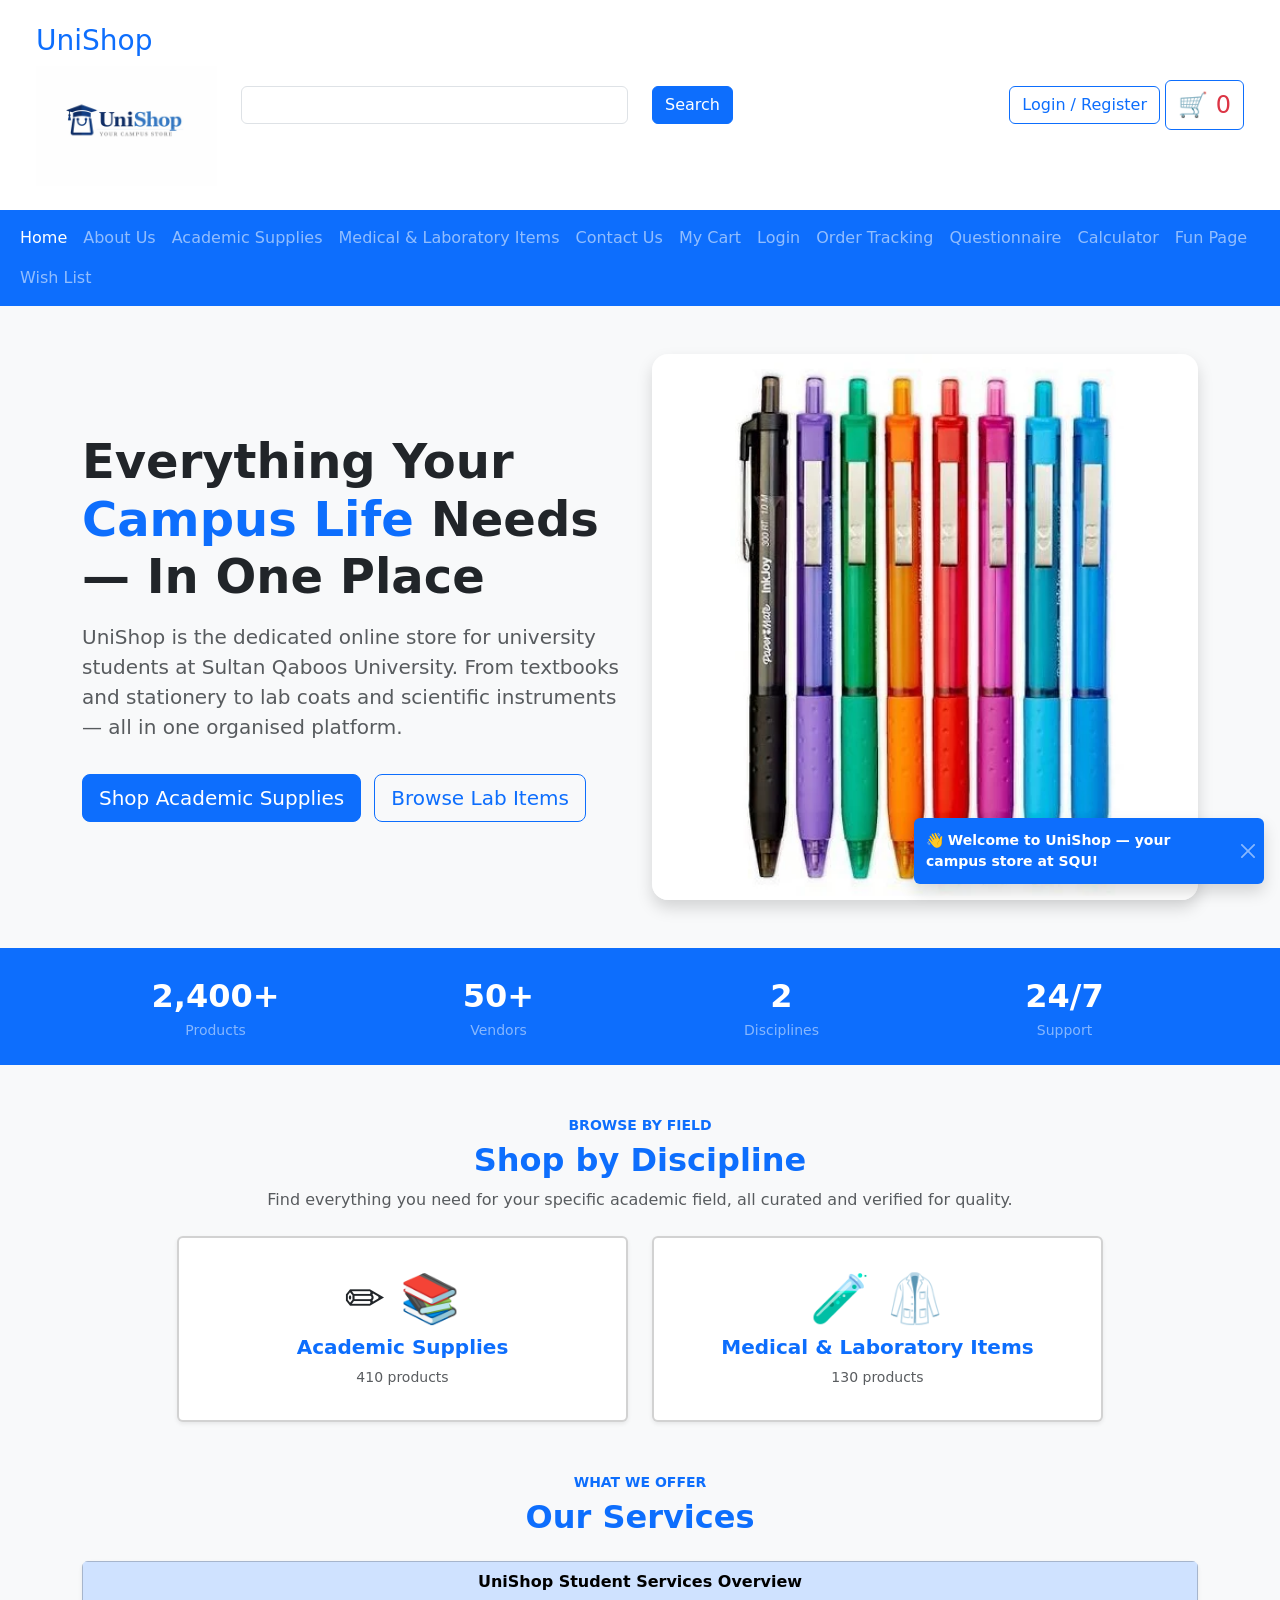
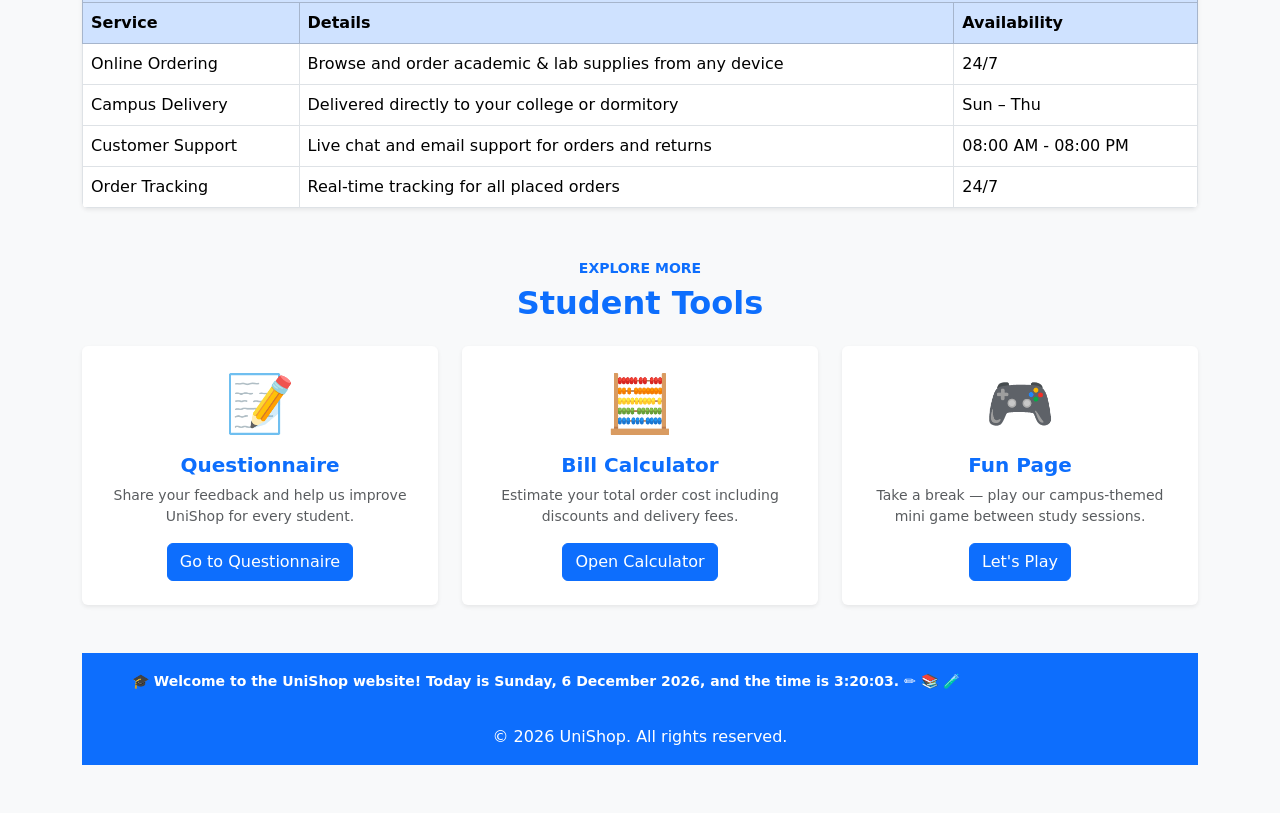
==== Index.html @ a096651e "Update Index.html" ====
<!DOCTYPE html>
<html lang="en">
<head>
    <meta charset="UTF-8">
    <meta name="viewport" content="width=device-width, initial-scale=1.0">
    <title>Home Page</title>
     <link href="https://cdn.jsdelivr.net/npm/bootstrap@5.3.8/dist/css/bootstrap.min.css" rel="stylesheet" 
        integrity="sha384-sRIl4kxILFvY47J16cr9ZwB07vP4J8+LH7qKQnuqkuIAvNWLzeN8tE5YBujZqJLB" 
        crossorigin="anonymous">
         <script src="https://cdn.jsdelivr.net/npm/bootstrap@5.3.8/dist/js/bootstrap.bundle.min.js" 
        integrity="sha384-FKyoEForCGlyvwx9Hj09JcYn3nv7wiPVlz7YYwJrWVcXK/BmnVDxM+D2scQbITxI" 
        crossorigin="anonymous"></script>
    <script>
       // Function to handle search action
  function validateSearch(){
      let searchBox = document.getElementById("searchInput");
      let word = searchBox.value.trim().toLowerCase();
      // check if the search box is empty
      if (word== "") {
        alert("Please enter a search word");
        searchBox.focus();
        return false;

      }
  // For academic items
  if(word.includes("pen")){
    window.location.href="academic_supplies.html#pens";
    return false;
  }
   if(word.includes("notebook")){
window.location.href="academic_supplies.html#notebooks";
    return false;
   }
      if(word.includes("single book") || word.includes("book") ){
window.location.href="academic_supplies.html#singlebook";
    return false;
   }

  if(word.includes("graphing calculator")|| word.includes("graphing")){
window.location.href="academic_supplies.html#calculator911";
    return false;
   }
   
     if(word.includes("calculator" )){
window.location.href="academic_supplies.html#calculator82";
    return false;
   }
   
   if(word.includes("note")||word.includes("study") ){
window.location.href="academic_supplies.html#studynotes";

    return false;
   }
   if(word.includes("gray bag") || word.includes("grey bag")){
    window.location.href="academic_supplies.html#graybag";
    return false;
   }
      if(word.includes("brown bag")){
    window.location.href="academic_supplies.html#brownbag";
    return false;
   }
      if(word.includes("laptop") || word.includes("computer")){
window.location.href="academic_supplies.html#laptop";

    return false;
   }
    if(word.includes("bag")){
window.location.href="academic_supplies.html";

    return false;
   }
      if(word.includes("lab coat") ){
window.location.href="medical-items.html#labcoat";

    return false;
   }
      if(word.includes("scrubs")){
window.location.href="medical-items.html#scrubs";

    return false;
   }
   
         if(word.includes("stethoscope")){
window.location.href="medical-items.html#stethoscope";

    return false;
   }
            if(word.includes("mask") ){
window.location.href="medical-items.html#mask";

    return false;
   }
            if(word.includes("gloves")|| word.includes("glove")){
window.location.href="medical-items.html#gloves";

    return false;
   }
            if(word.includes("syringe")){
window.location.href="medical-items.html#syringe";

    return false;
   }
   // If item is not found
      alert("Item not found");
    return false;
    }

    </script>
    <style>
        /* Animation for the scrolling banner at the bottom of the page */
        @keyframes scrollLeft {
            0%   { transform: translateX(100%); }
            100% { transform: translateX(-100%); }
        }
    
        /* Styles for the scrolling welcome banner */
        #scrollBanner {
            animation: scrollLeft 30s linear infinite;
            padding-left: 50px;
            display: inline-block;
            white-space: nowrap;
        }
    </style>

    <script>
        /**
         * Updates the date and time displayed in the scrolling banner.
         * This function runs every second using setInterval.
         */
        function updateBanner() {
            var now = new Date();
    
            var days = ["Sunday","Monday","Tuesday","Wednesday","Thursday","Friday","Saturday"];
            var months = ["January","February","March","April","May","June",
                          "July","August","September","October","November","December"];
    
            // Format the date: e.g., "Monday, 13 April 2026"
            var dateStr = days[now.getDay()] + ", " + now.getDate() + " " +
                          months[now.getMonth()] + " " + now.getFullYear();
    
            // Format the time: e.g., "14:35:09"
            var h = now.getHours();
            var m = now.getMinutes();
            var s = now.getSeconds();
            
            if (m < 10) { m = "0" + m; }
            if (s < 10) { s = "0" + s; }
            
            var timeStr = h + ":" + m + ":" + s;
    
            // Update the spans in the scrolling banner
            const dateEl = document.getElementById("datePart");
            const timeEl = document.getElementById("timePart");
    
            if (dateEl) dateEl.textContent = dateStr;
            if (timeEl) timeEl.textContent = timeStr;
        }
    
        // Start updating the banner every second
        setInterval(updateBanner, 1000);
    </script>

    <script>
        /**
         * Shows the welcome toast message when the page fully loads.
         * Uses Bootstrap's Toast component.
         */
          window.addEventListener("DOMContentLoaded", function () {
          const toastEl = document.getElementById("welcomeToast");
          const toast   = new bootstrap.Toast(toastEl);
          toast.show();   // Display the Bootstrap Toast
        });
    </script>
    
    
    </head>
<body class="bg-light">
    <header class="container-fluid bg-white">
    <div class="row align-items-center p-4">
        <div class="col-md-2">
          <p class="h3 text-primary "> UniShop</p>
          <a href="index.html">
            <img src="images/UniShop_logo.png" alt="UniShop - Your Campus Store" class="img-fluid" />
          </a>
        </div>
        <div class="col-md-6">
          <form action="https://httpbin.org/get" method="get" onsubmit="return validateSearch()">
              <div class="row">
                  <div class="col-8">
                    <input type="text" id="searchInput" name="query" class="form-control" />
                  </div>
                  <div class=" col-4">
                    <input type="submit" value="Search" class="btn btn-primary"/>
                  </div>
                </div>
          </form>
        </div>
        <div class="col-md-4 text-end">
          <a href="login_and_registration.html" class="btn btn-outline-primary">Login / Register</a>
          <a href="cart.html" class="btn btn-outline-primary fs-4">
            🛒
            <span class="text-danger">0</span>
          </a>
        </div>
    </div>
    </header>

    <nav class="navbar navbar-expand-sm bg-primary navbar-dark">
    <div class="container-fluid">
        <button class="navbar-toggler" type="button"
                data-bs-toggle="collapse" data-bs-target="#mainNav"
                aria-controls="mainNav" aria-expanded="false"
                aria-label="Toggle navigation">
            <span class="navbar-toggler-icon"></span>
        </button>
        <div class="collapse navbar-collapse" id="mainNav">
        <div class="navbar-nav flex-wrap">
            <a class="nav-link active" href="index.html">Home</a>
            <a class="nav-link" href="About_us.html">About Us</a>
            <a class="nav-link" href="academic_supplies.html">Academic Supplies</a>
            <a class="nav-link" href="medical-items.html">Medical & Laboratory Items</a>
            <a class="nav-link" href="contact_us.html">Contact Us</a>
            <a class="nav-link" href="cart.html">My Cart</a>
            <a class="nav-link" href="login_and_registration.html">Login</a>
            <a class="nav-link" href="order_tracking.html">Order Tracking</a>
            <a  class="nav-link" href="questionnaire.html">Questionnaire</a>
            <a  class="nav-link" href="calculator.html">Calculator</a>
            <a  class="nav-link" href="funpage.html">Fun Page</a>
            <a class="nav-link " href="wish_list.html">Wish List</a>
        </div>  
        </div>
    </div>  
    </nav>
    
    <div class="container my-5">
        <div class="row align-items-center">
          
          <div class="col-lg-6">
            <h1 class="display-5 fw-bold">
              Everything Your <span class="text-primary">Campus Life</span> Needs — In One Place
            </h1>
            <p class="lead text-muted mt-3">
              UniShop is the dedicated online store for university students at Sultan Qaboos University.
              From textbooks and stationery to lab coats and scientific instruments — all in one organised platform.
            </p>
            
            <a href="academic_supplies.html" class="btn btn-primary btn-lg mt-3 me-2">Shop Academic Supplies</a>
            <a href="medical-items.html" class="btn btn-outline-primary btn-lg mt-3"> Browse Lab Items</a>
          </div>

          <div class="col-lg-6 mt-4 mt-lg-0">
            <div id="heroSlider" class="carousel slide carousel-fade" data-bs-ride="carousel" data-bs-interval="3000">

              <div class="carousel-inner rounded-4 shadow">

                <div class="carousel-item active">
                  <img src="images/ballpoint-pens.png" class="d-block w-100" alt="pens">
                </div>
                
                <div class="carousel-item">
                  <img src="images/200pages_4_notebooks.jpg" class="d-block w-100" alt="Notebooks">
                </div>
                
                <div class="carousel-item">
                  <img src="images/Casio_fx9911es_plus_scientific_calc.jpg" class="d-block w-100" alt="calculator">
                </div>
              </div>

              <button class="carousel-control-prev" type="button" data-bs-target="#heroSlider" data-bs-slide="prev">
                <span class="carousel-control-prev-icon" aria-hidden="true"></span>
                <span class="visually-hidden">Previous</span>
              </button>
              <button class="carousel-control-next" type="button" data-bs-target="#heroSlider" data-bs-slide="next">
                <span class="carousel-control-next-icon" aria-hidden="true"></span>
                <span class="visually-hidden">Next</span>
              </button>
            </div>
          </div>
        </div>
      </div>
        
      <div class="bg-primary text-white py-4">
        <div class="container">
            <div class="row text-center g-3">
                <div class="col-6 col-md-3">
                    <div class="fs-2 fw-bold">2,400+</div>
                    <div class="small text-white-50">Products</div>
                </div>
                <div class="col-6 col-md-3">
                    <div class="fs-2 fw-bold">50+</div>
                    <div class="small text-white-50">Vendors</div>
                </div>
                <div class="col-6 col-md-3">
                  <div class="fs-2 fw-bold">2</div>
                  <div class="small text-white-50">Disciplines</div>
                </div>
                <div class="col-6 col-md-3">
                  <div class="fs-2 fw-bold">24/7</div>
                  <div class="small text-white-50">Support</div>
                </div>
            </div>
        </div>
      </div>

    <div class="container my-5">
    <div class="text-center mb-4">
        <span class="text-uppercase text-primary fw-bold small letter-spacing-2">Browse by Field</span>
        <h2 class="fw-bold text-primary mt-1"> Shop by Discipline</h2>
        <p class="text-muted mx-auto" class="mx-auto w-100">Find everything you need for your specific academic field, all curated and verified for quality.</p>
    </div>
    <div class="row g-4 justify-content-center">
        <div class="col-sm-10 col-md-5">
            <a href="academic_supplies.html" class="text-decoration-none">
            <div class="card text-center h-100 border-2 shadow-sm p-3">
                <div class="card-body">
                    <div class="display-5 mb-2">✏️  📚</div>
                    <h5 class="card-title fw-bold text-primary">Academic Supplies</h5>
                    <p class="card-text text-muted small">410 products</p>
                </div>
            </div>
            </a>
        </div>
        <div class="col-sm-10 col-md-5">
            <a href="medical-items.html" class="text-decoration-none">
            <div class="card text-center h-100 border-2 shadow-sm p-3">
                <div class="card-body">
                    <div class="display-5 mb-2">🧪  🥼</div>
                    <h5 class="card-title fw-bold text-primary"> Medical &amp; Laboratory Items</h5>
                    <p class="card-text text-muted small">130 products</p>
                </div>
            </div>
            </a>
        </div>
        </div>
    </div>
    
    <div class="container my-5">
        <div class="text-center mb-4">
            <span class="text-uppercase text-primary fw-bold small">What We Offer</span>
            <h2 class="fw-bold text-primary mt-1">Our Services</h2>
        </div>

        <div class="table-responsive shadow-sm rounded">
            <table class="table table-bordered table-hover mb-0 align-middle">
                <tr class="table-primary">
                    <th colspan="3" class="text-center">UniShop Student Services Overview</th>
                </tr>
                <tr class="table-primary">
                    <th>Service</th>
                    <th>Details</th>
                    <th>Availability</th>
                </tr>        
                <tbody>
                    <tr>
                        <td>Online Ordering</td>
                        <td>Browse and order academic &amp; lab supplies from any device</td>
                        <td>24/7</td>
                    </tr>
                    <tr>
                        <td>Campus Delivery</td>
                        <td>Delivered directly to your college or dormitory</td>
                        <td>Sun – Thu</td>
                    </tr>
                    <tr>
                        <td>Customer Support</td>
                        <td>Live chat and email support for orders and returns</td>
                        <td>08:00 AM - 08:00 PM</td>
                    </tr>
                    <tr>
                        <td>Order Tracking</td>
                        <td>Real-time tracking for all placed orders</td>
                        <td>24/7</td>
                    </tr>
                </tbody>
            </table>
        </div>
    </div>
    <div class="container my-5">
    <div class="text-center mb-4">
      <span class="text-uppercase text-primary fw-bold small">Explore More</span>
      <h2 class="fw-bold text-primary mt-1">Student Tools</h2>
    </div>
    <div class="row g-4 justify-content-center">
      <div class="col-sm-10 col-md-4">
        <div class="card text-center h-100 shadow-sm border-0 bg-white">
          <div class="card-body p-4">
            <div class="display-4 mb-3">📝</div>
            <h5 class="fw-bold text-primary">Questionnaire</h5>
            <p class="text-muted small mb-3"> Share your feedback and help us improve UniShop for every student.</p>
            <a href="questionnaire.html" class="btn btn-primary">Go to Questionnaire</a>
          </div>
        </div>
      </div>
      <div class="col-sm-10 col-md-4">
        <div class="card text-center h-100 shadow-sm border-0 bg-white">
          <div class="card-body p-4">
            <div class="display-4 mb-3">🧮</div>
            <h5 class="fw-bold text-primary">Bill Calculator</h5>
            <p class="text-muted small mb-3">Estimate your total order cost including discounts and delivery fees.</p>
            <a href="calculator.html" class="btn btn-primary"> Open Calculator </a>
          </div>
        </div>
      </div>
      <div class="col-sm-10 col-md-4">
        <div class="card text-center h-100 shadow-sm border-0 bg-white">
          <div class="card-body p-4">
            <div class="display-4 mb-3">🎮</div>
            <h5 class="fw-bold text-primary">Fun Page</h5>
            <p class="text-muted small mb-3"> Take a break — play our campus-themed mini game between study sessions.</p>
            <a href="funpage.html" class="btn btn-primary"> Let's Play </a>
          </div>
        </div>
      </div>
    </div>
    <div class="bg-primary py-3 overflow-hidden mt-5">
        <div id="scrollBanner" class="text-white fw-semibold small">
          🎓 Welcome to the UniShop website! Today is <span id="datePart"></span>, 
          and the time is <span id="timePart"></span>. ✏️ 📚 🧪
        </div>
      </div>

    <div class="toast-container position-fixed bottom-0 end-0 p-3">
        <div id="welcomeToast" class="toast align-items-center text-bg-primary border-0"
            role="alert" aria-live="assertive" aria-atomic="true"
            data-bs-autohide="true" data-bs-delay="6000">
          <div class="d-flex">
            <div class="toast-body fw-bold">
              👋 Welcome to UniShop — your campus store at SQU!
            </div>
            <button type="button" class="btn-close btn-close-white me-2 m-auto"
                    data-bs-dismiss="toast" aria-label="Close"></button>
          </div>
        </div>
      </div>
     <footer class="bg-primary text-white text-center py-3">
        <p class="mb-0">&copy; 2026 UniShop. All rights reserved.</p>
    </footer>
</body>
</html>
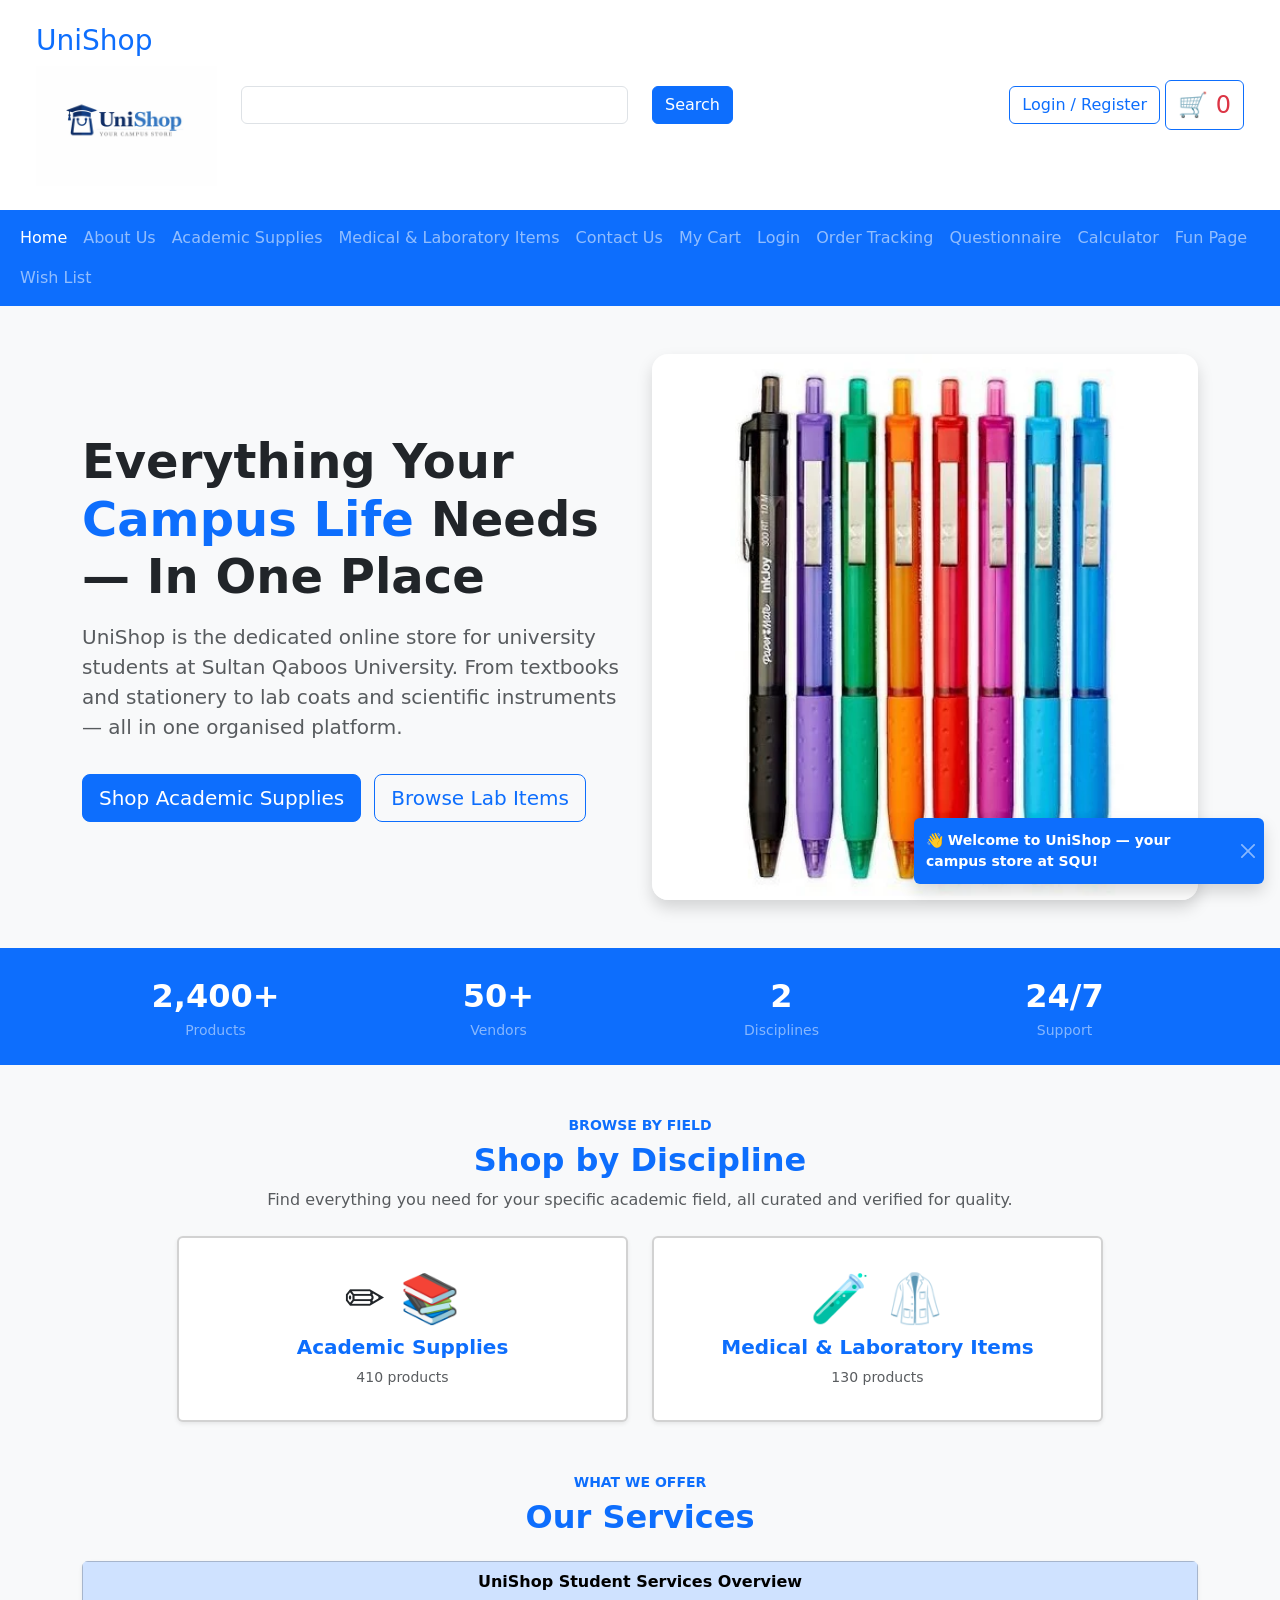
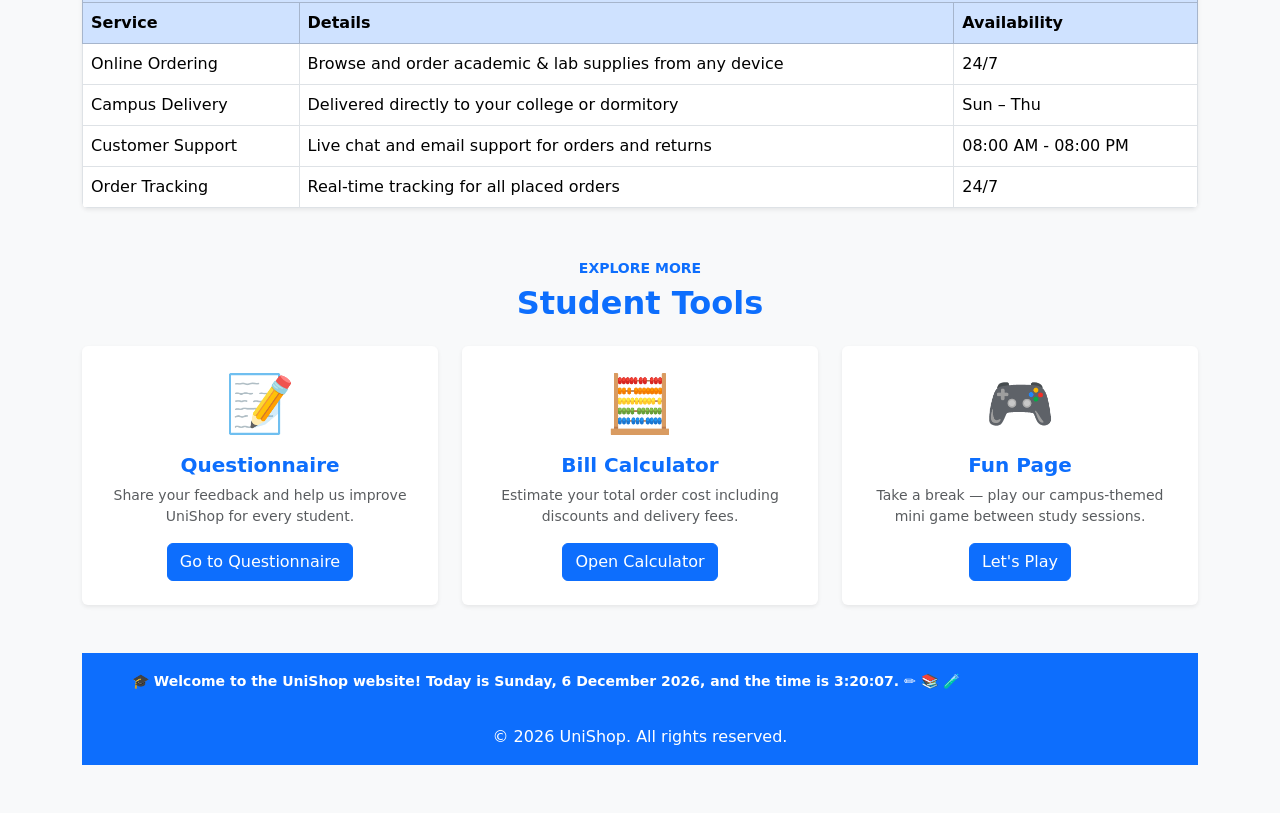
==== commit db2e1bbd: "Update Index.html" ====
--- a/Index.html
+++ b/Index.html
@@ -220,7 +220,7 @@
             <a class="nav-link" href="academic_supplies.html">Academic Supplies</a>
             <a class="nav-link" href="medical-items.html">Medical & Laboratory Items</a>
             <a class="nav-link" href="contact_us.html">Contact Us</a>
-            <a class="nav-link" href="cart.html">My Cart</a>
+            <a class="nav-link" href="cart.php">My Cart</a>
             <a class="nav-link" href="login_and_registration.html">Login</a>
             <a class="nav-link" href="order_tracking.html">Order Tracking</a>
             <a  class="nav-link" href="questionnaire.html">Questionnaire</a>
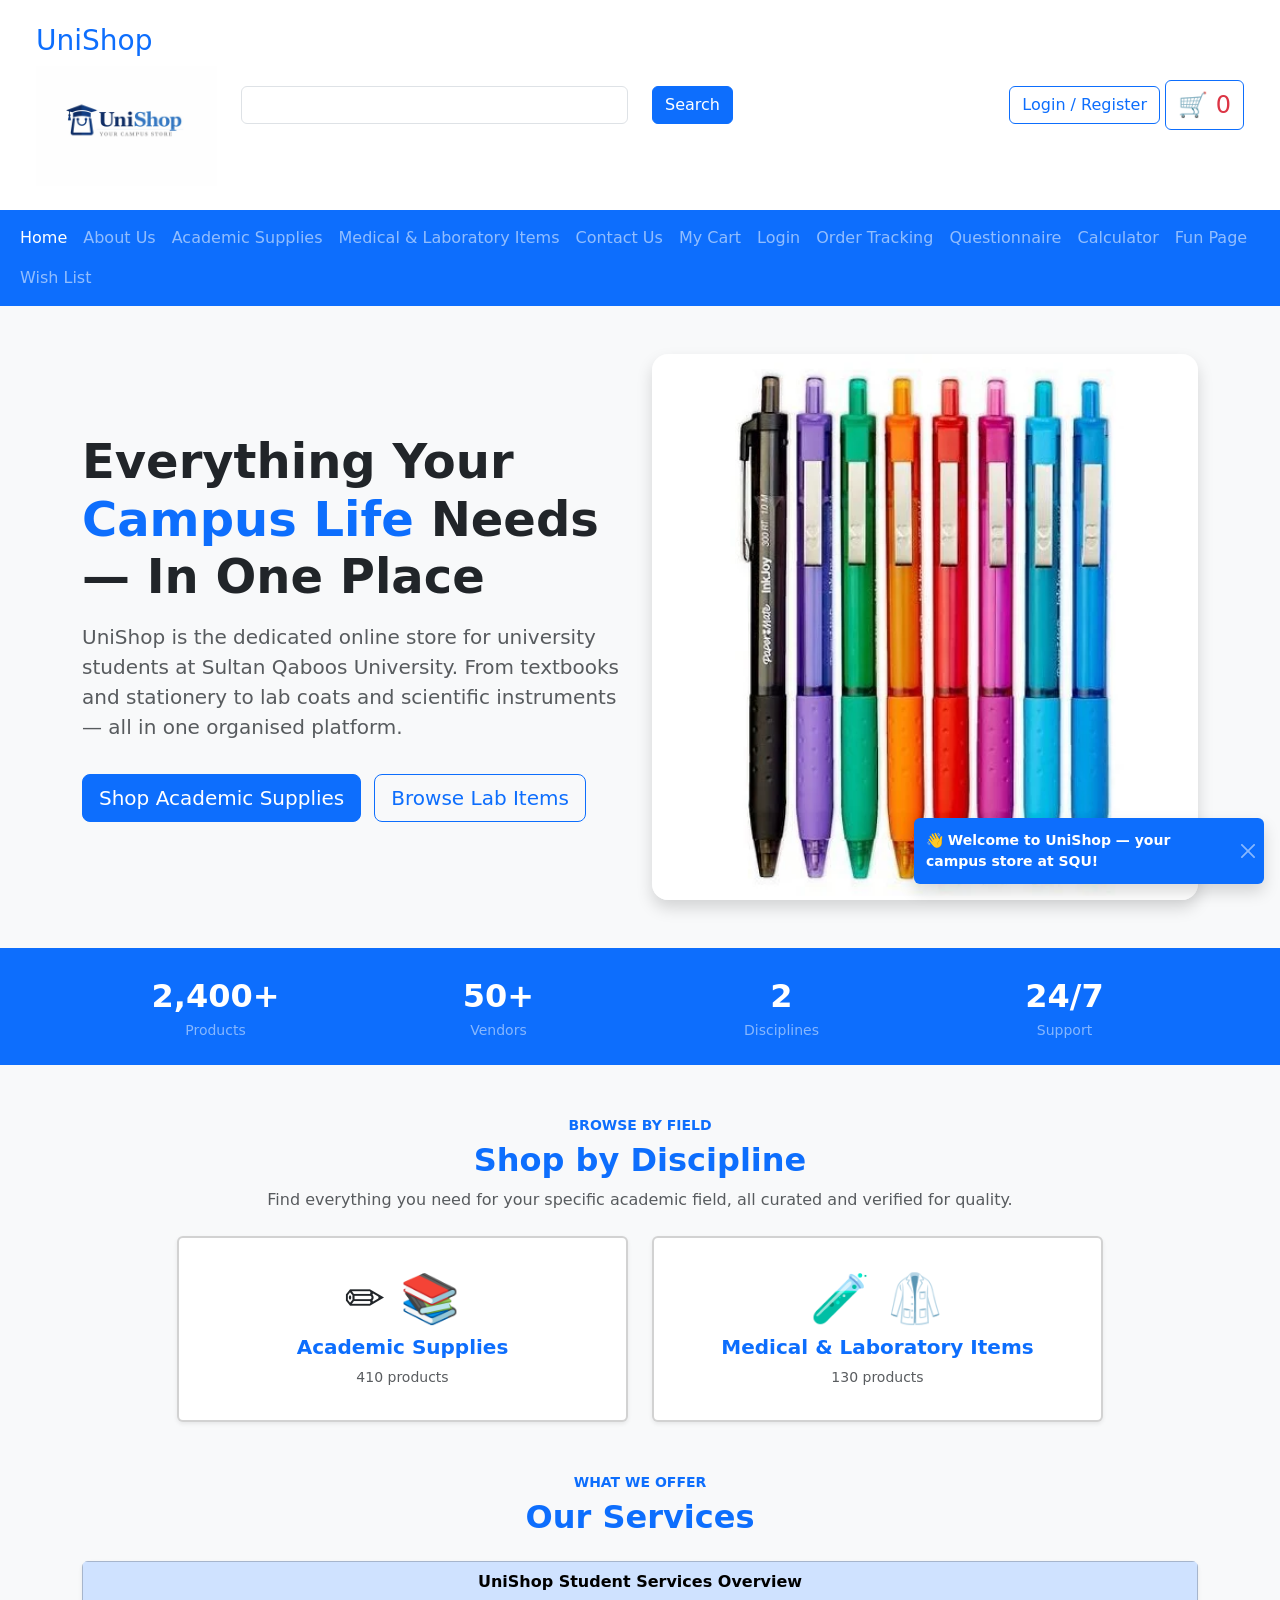
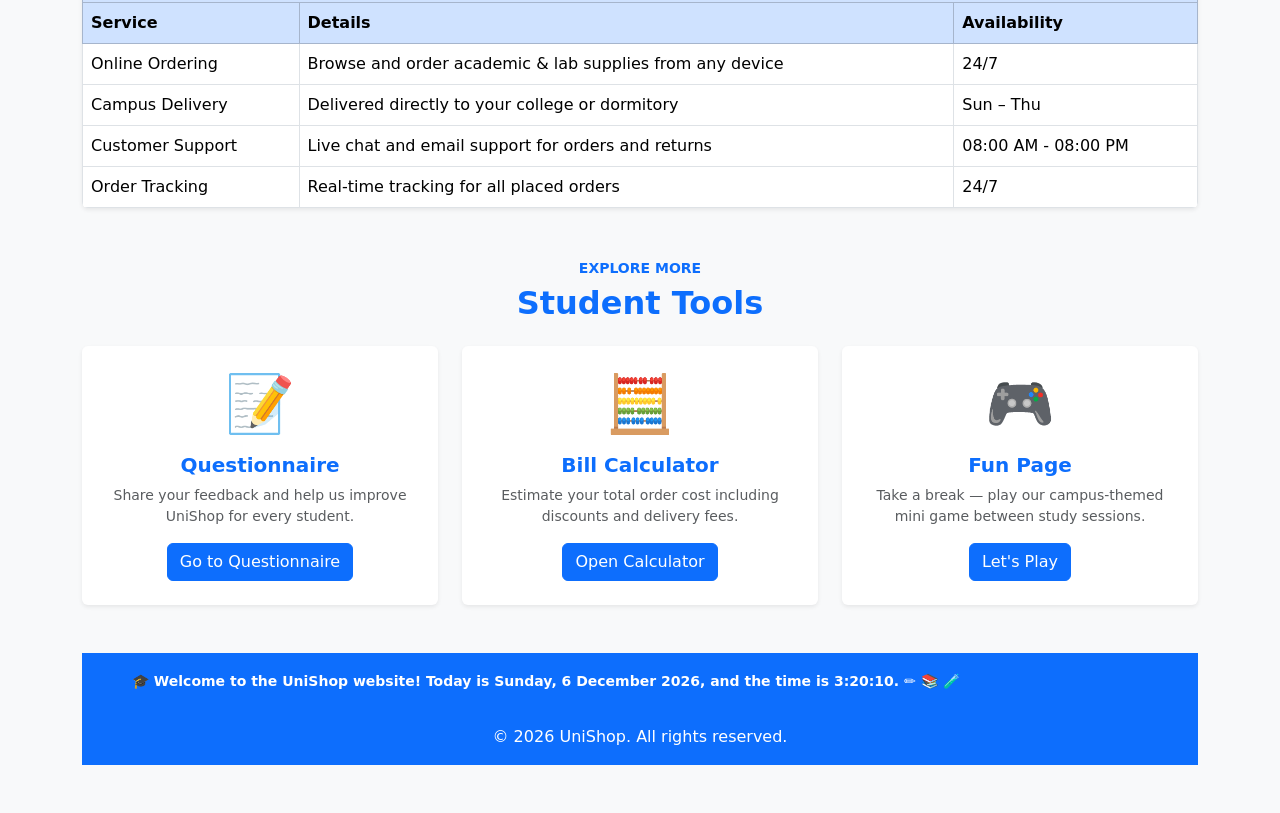
==== commit 49c55717: "Update Index.html" ====
--- a/Index.html
+++ b/Index.html
@@ -221,11 +221,11 @@
             <a class="nav-link" href="medical-items.html">Medical & Laboratory Items</a>
             <a class="nav-link" href="contact_us.html">Contact Us</a>
             <a class="nav-link" href="cart.php">My Cart</a>
-            <a class="nav-link" href="login_and_registration.html">Login</a>
+            <a class="nav-link" href="login_and_registration.php">Login</a>
             <a class="nav-link" href="order_tracking.html">Order Tracking</a>
             <a  class="nav-link" href="questionnaire.html">Questionnaire</a>
             <a  class="nav-link" href="calculator.html">Calculator</a>
-            <a  class="nav-link" href="funpage.html">Fun Page</a>
+            <a  class="nav-link" href="funpage.php">Fun Page</a>
             <a class="nav-link " href="wish_list.html">Wish List</a>
         </div>  
         </div>
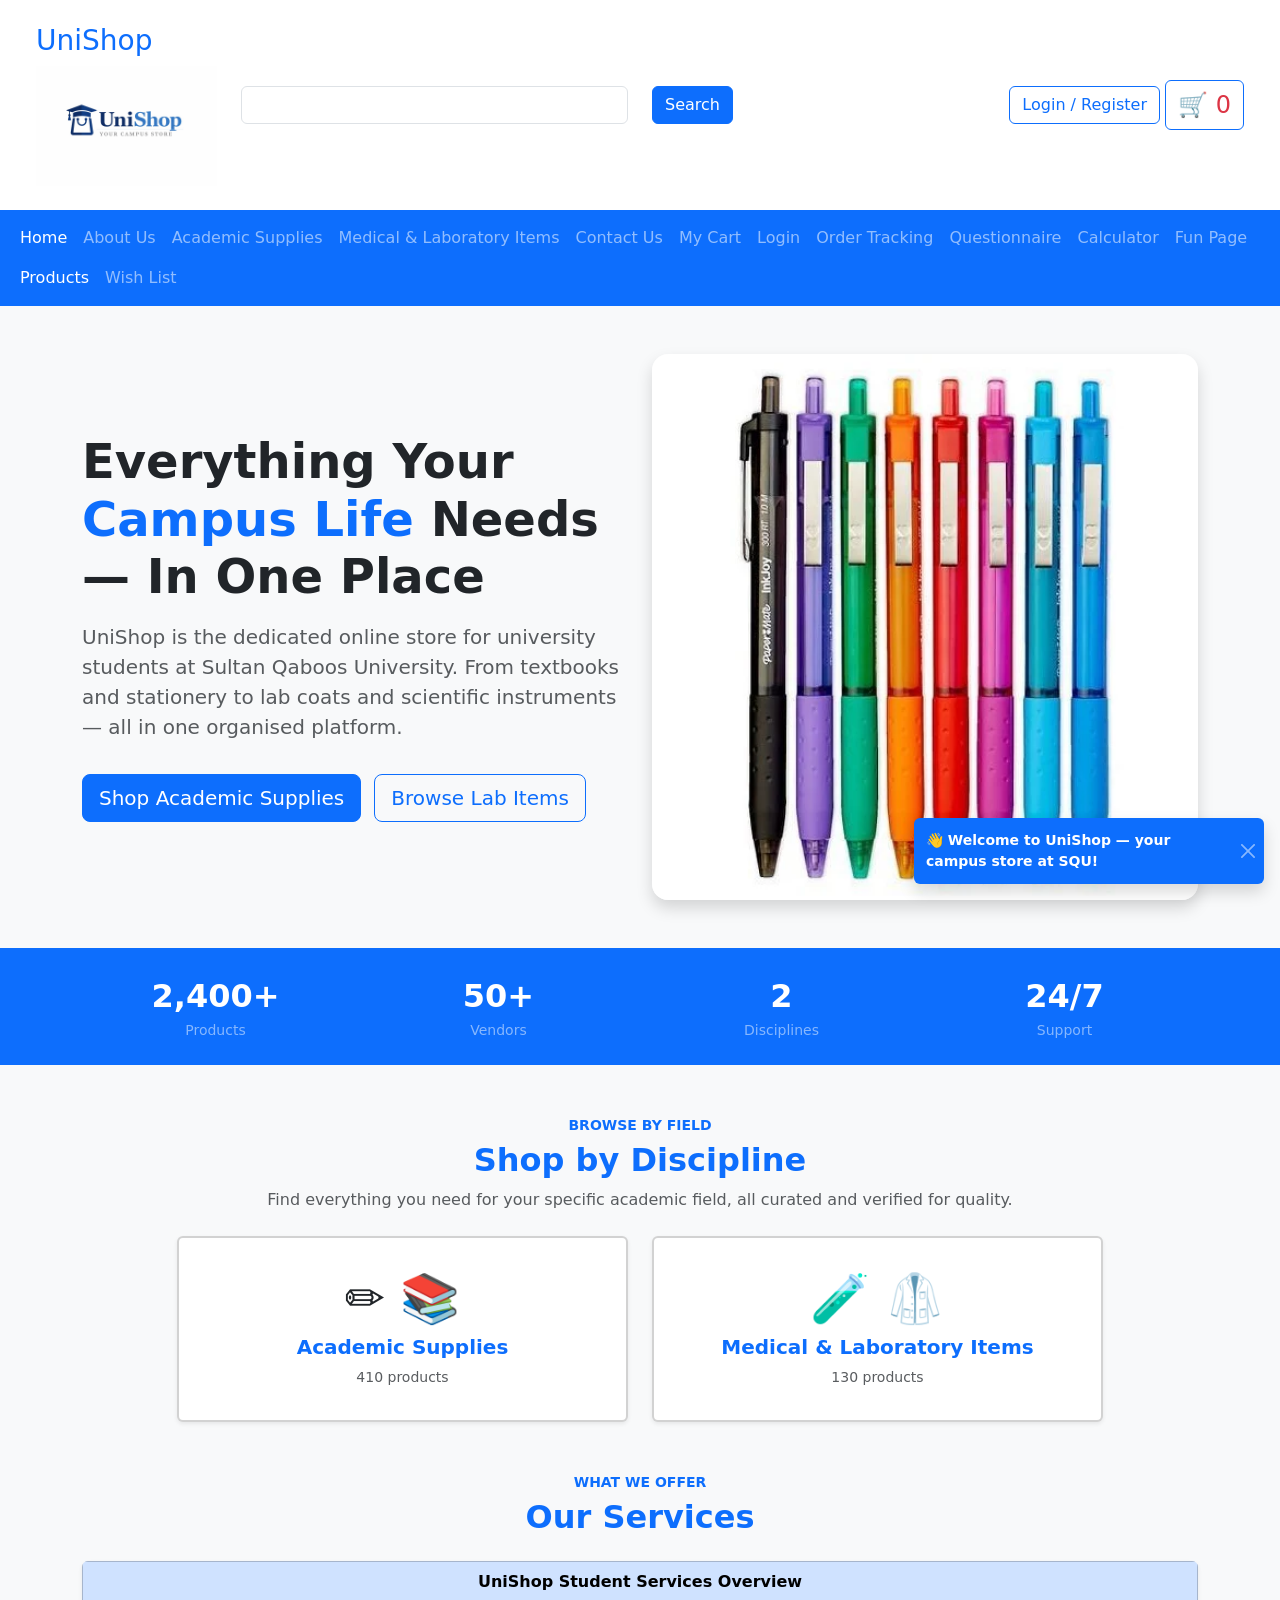
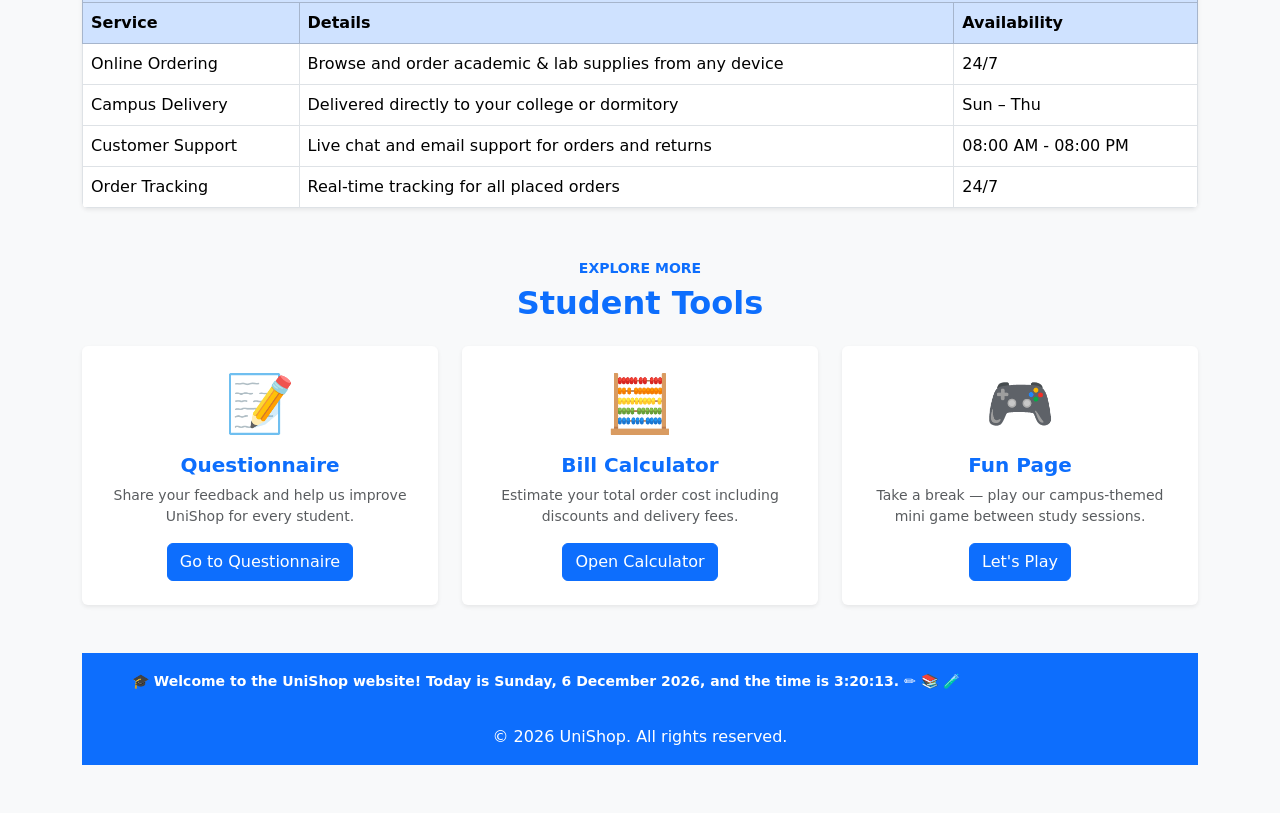
==== commit 5e01a4a3: "Update Index.html" ====
--- a/Index.html
+++ b/Index.html
@@ -226,6 +226,7 @@
             <a  class="nav-link" href="questionnaire.html">Questionnaire</a>
             <a  class="nav-link" href="calculator.html">Calculator</a>
             <a  class="nav-link" href="funpage.php">Fun Page</a>
+            <a class="nav-link active" href="products.php">Products</a>
             <a class="nav-link " href="wish_list.html">Wish List</a>
         </div>  
         </div>
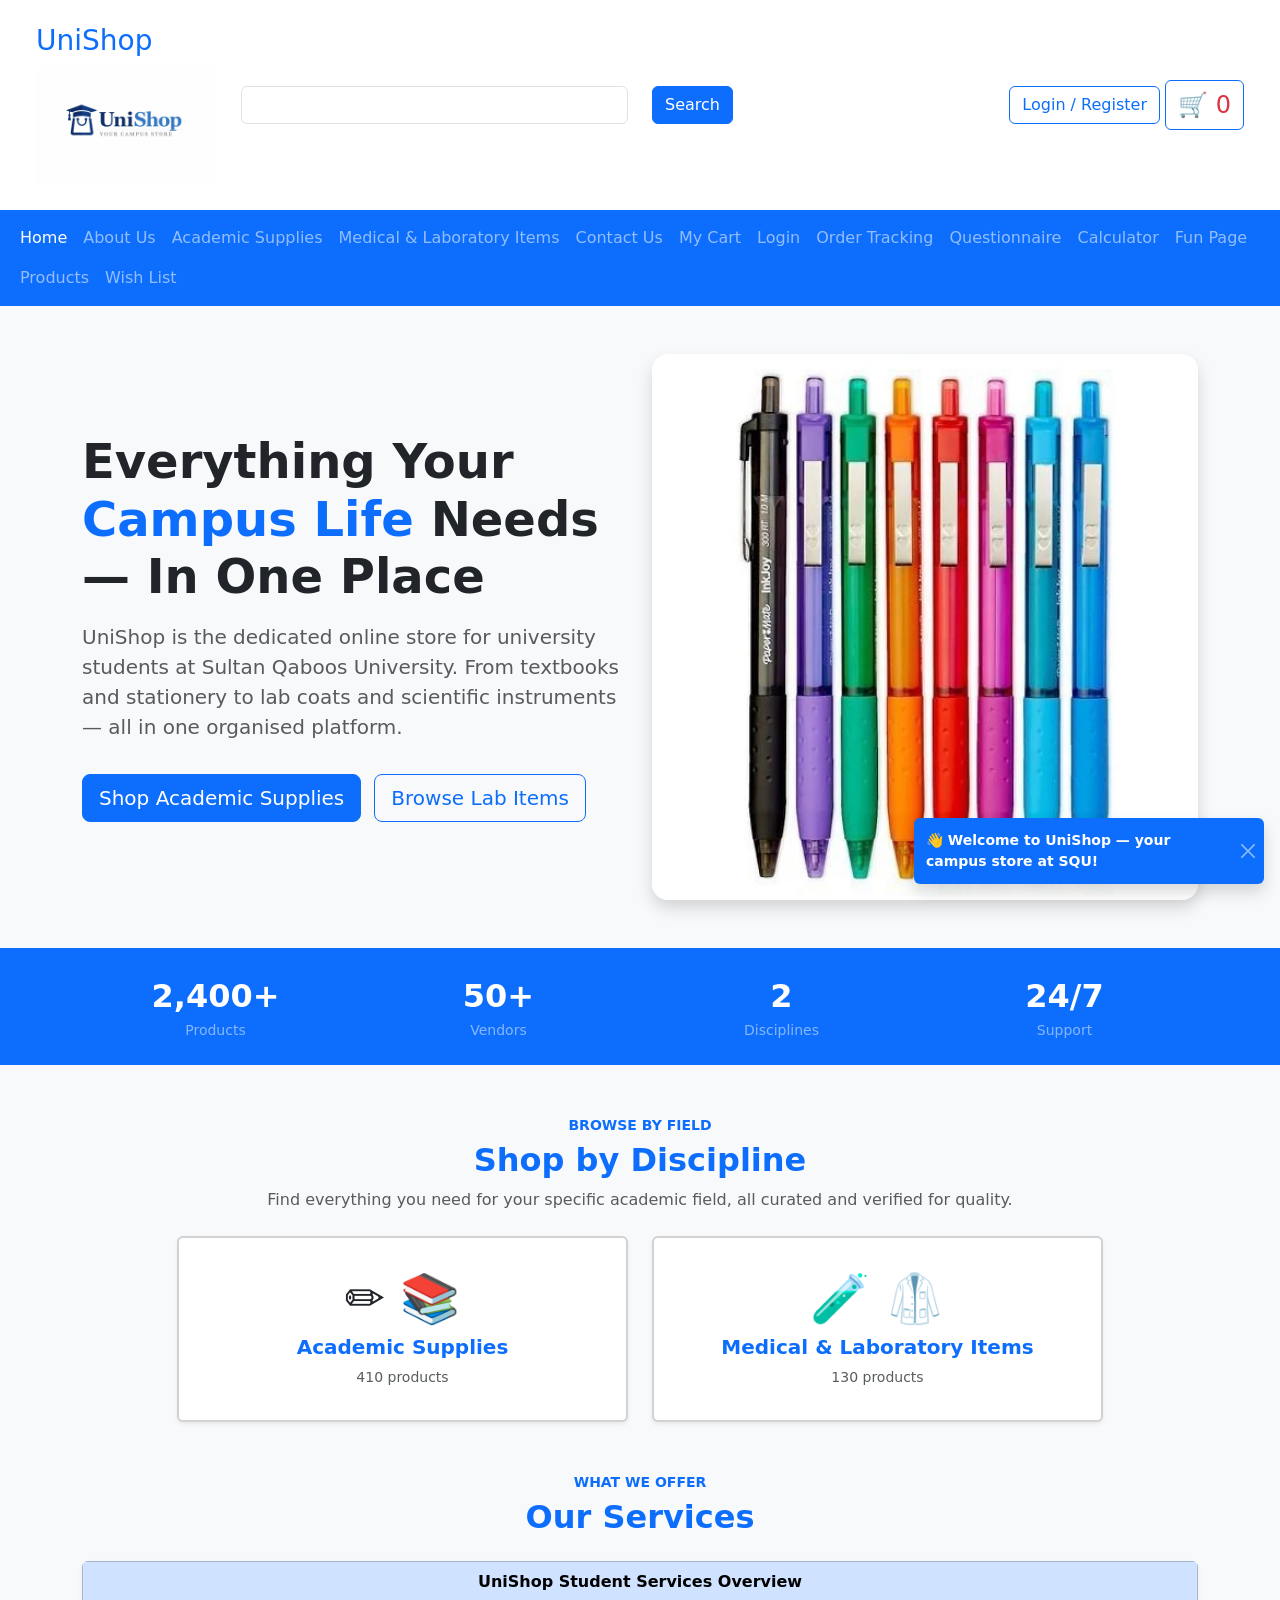
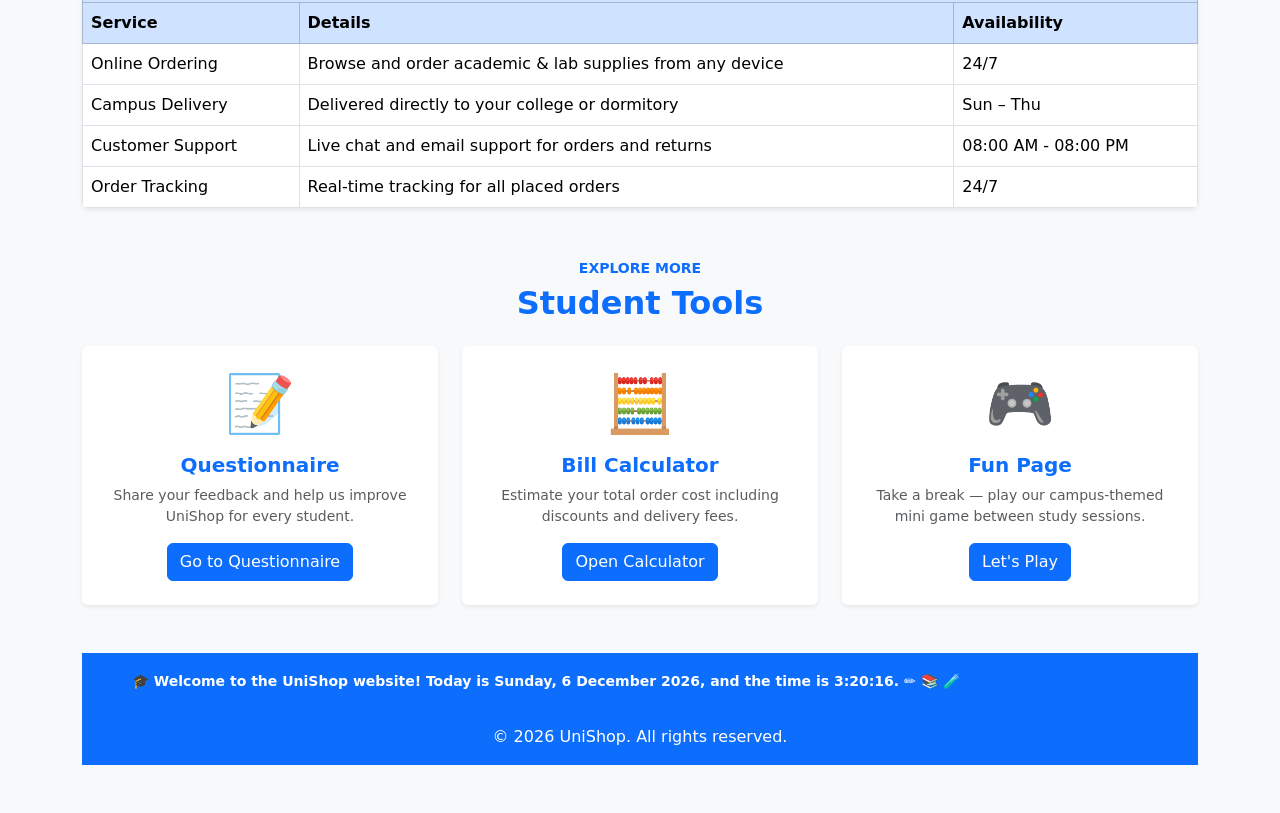
==== commit 8b196062: "Update Index.html" ====
--- a/Index.html
+++ b/Index.html
@@ -226,7 +226,7 @@
             <a  class="nav-link" href="questionnaire.html">Questionnaire</a>
             <a  class="nav-link" href="calculator.html">Calculator</a>
             <a  class="nav-link" href="funpage.php">Fun Page</a>
-            <a class="nav-link active" href="products.php">Products</a>
+            <a class="nav-link" href="products.php">Products</a>
             <a class="nav-link " href="wish_list.html">Wish List</a>
         </div>  
         </div>
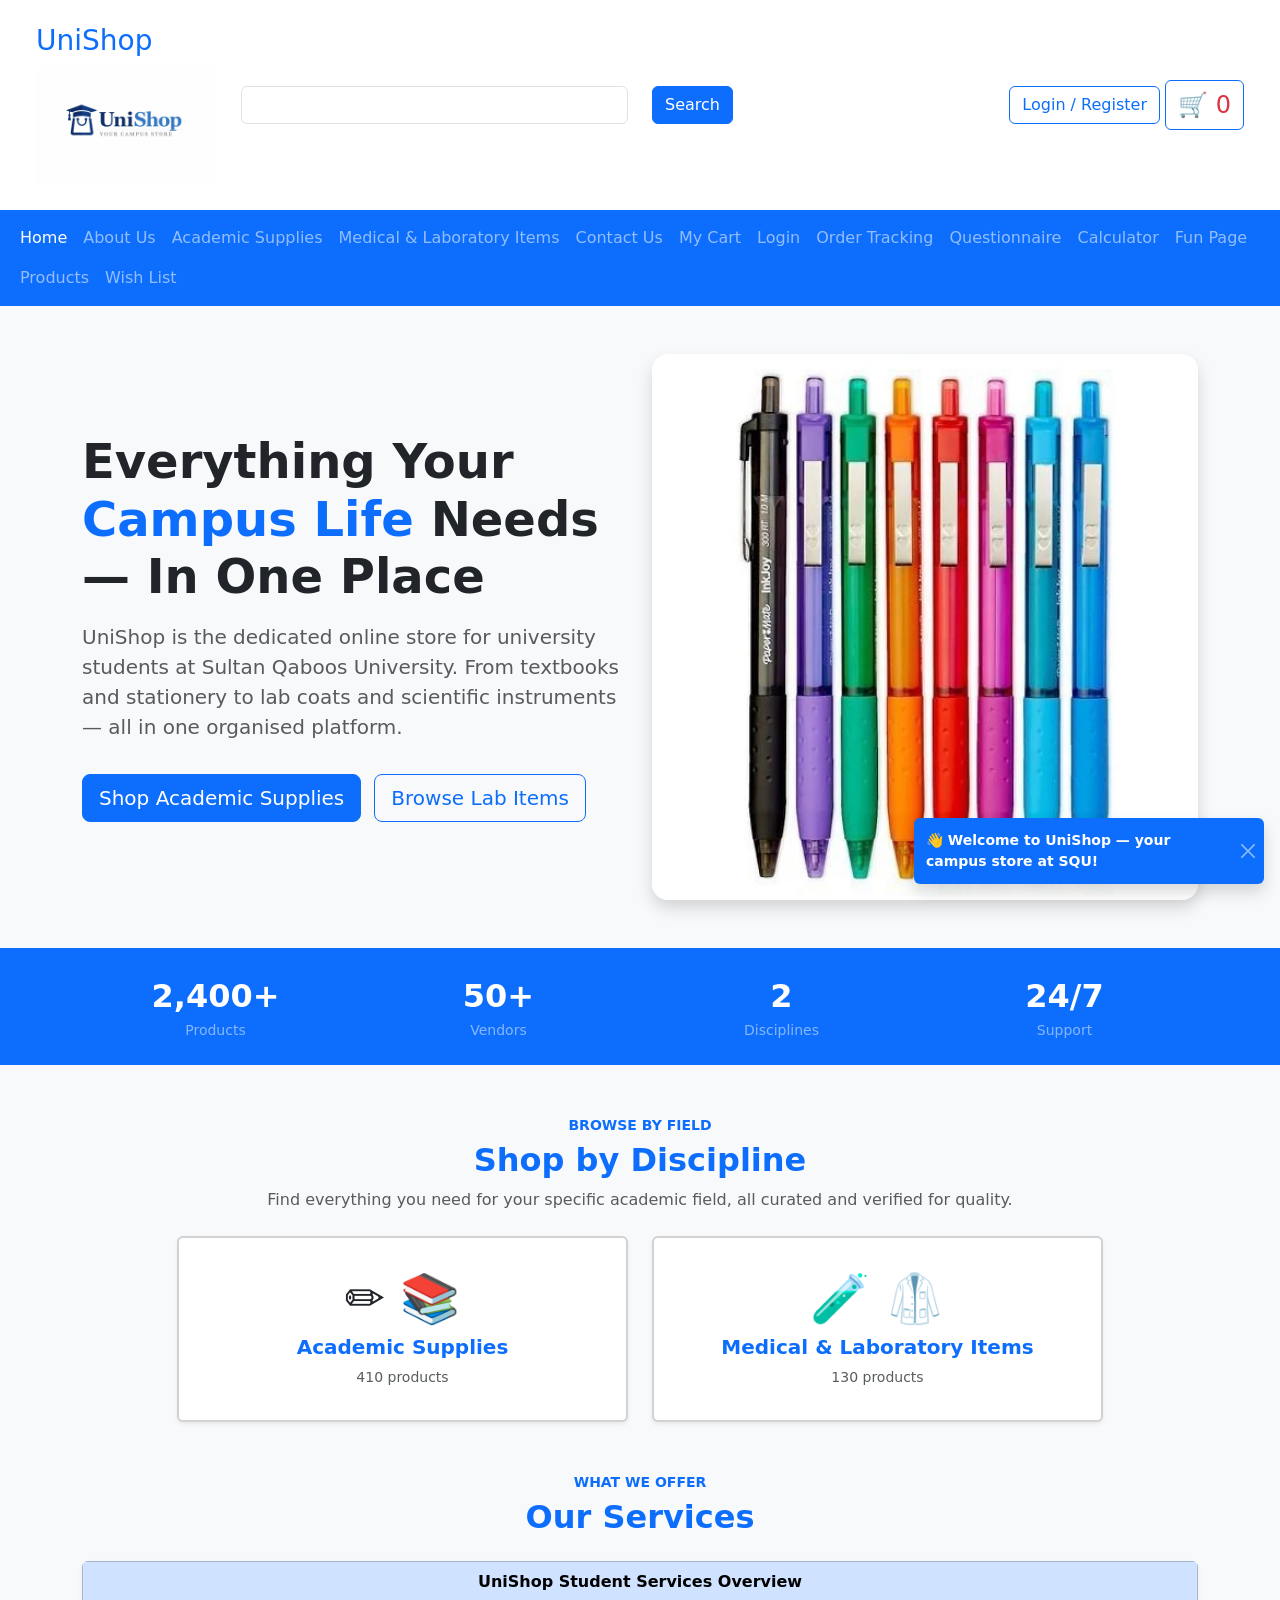
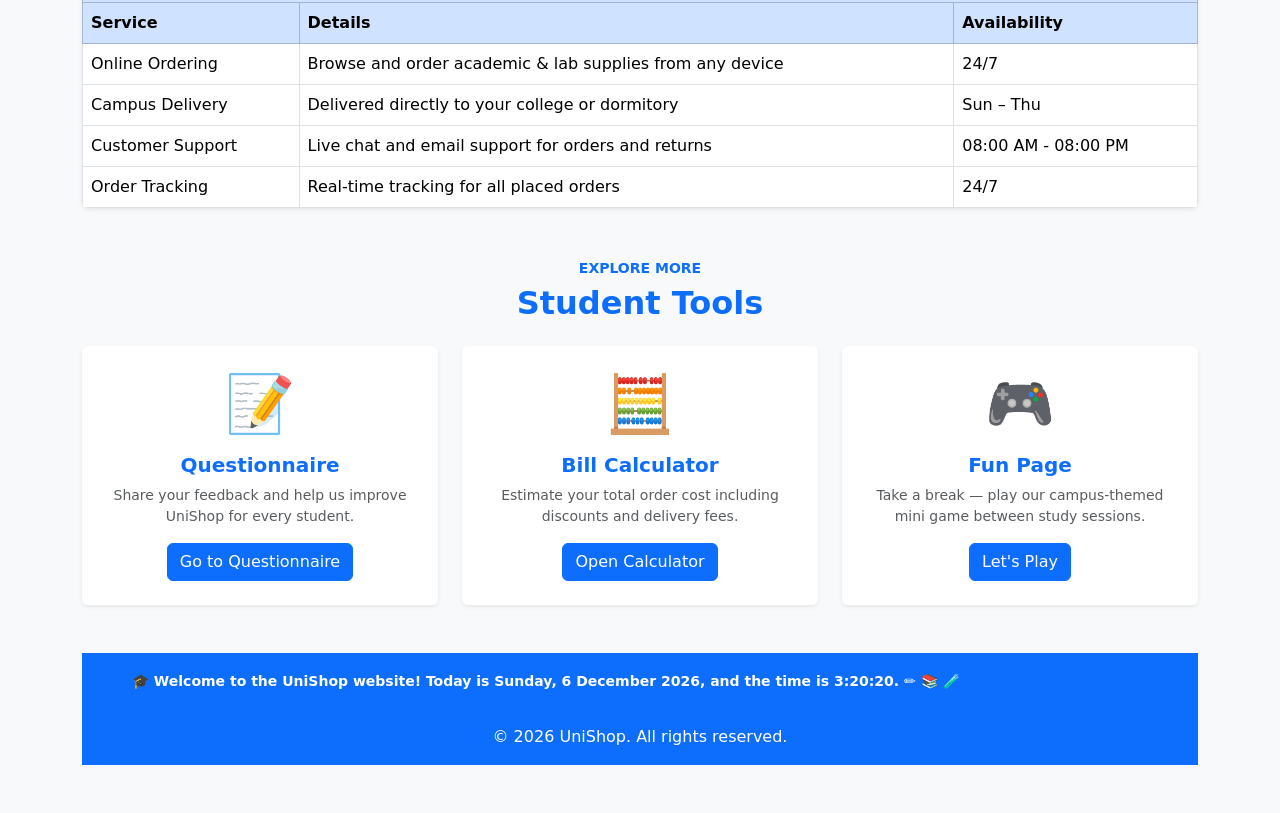
==== commit 4005293f: "Update Index.html" ====
--- a/Index.html
+++ b/Index.html
@@ -227,7 +227,7 @@
             <a  class="nav-link" href="calculator.html">Calculator</a>
             <a  class="nav-link" href="funpage.php">Fun Page</a>
             <a class="nav-link" href="products.php">Products</a>
-            <a class="nav-link " href="wish_list.html">Wish List</a>
+            <a class="nav-link " href="wish_list.php">Wish List</a>
         </div>  
         </div>
     </div>  
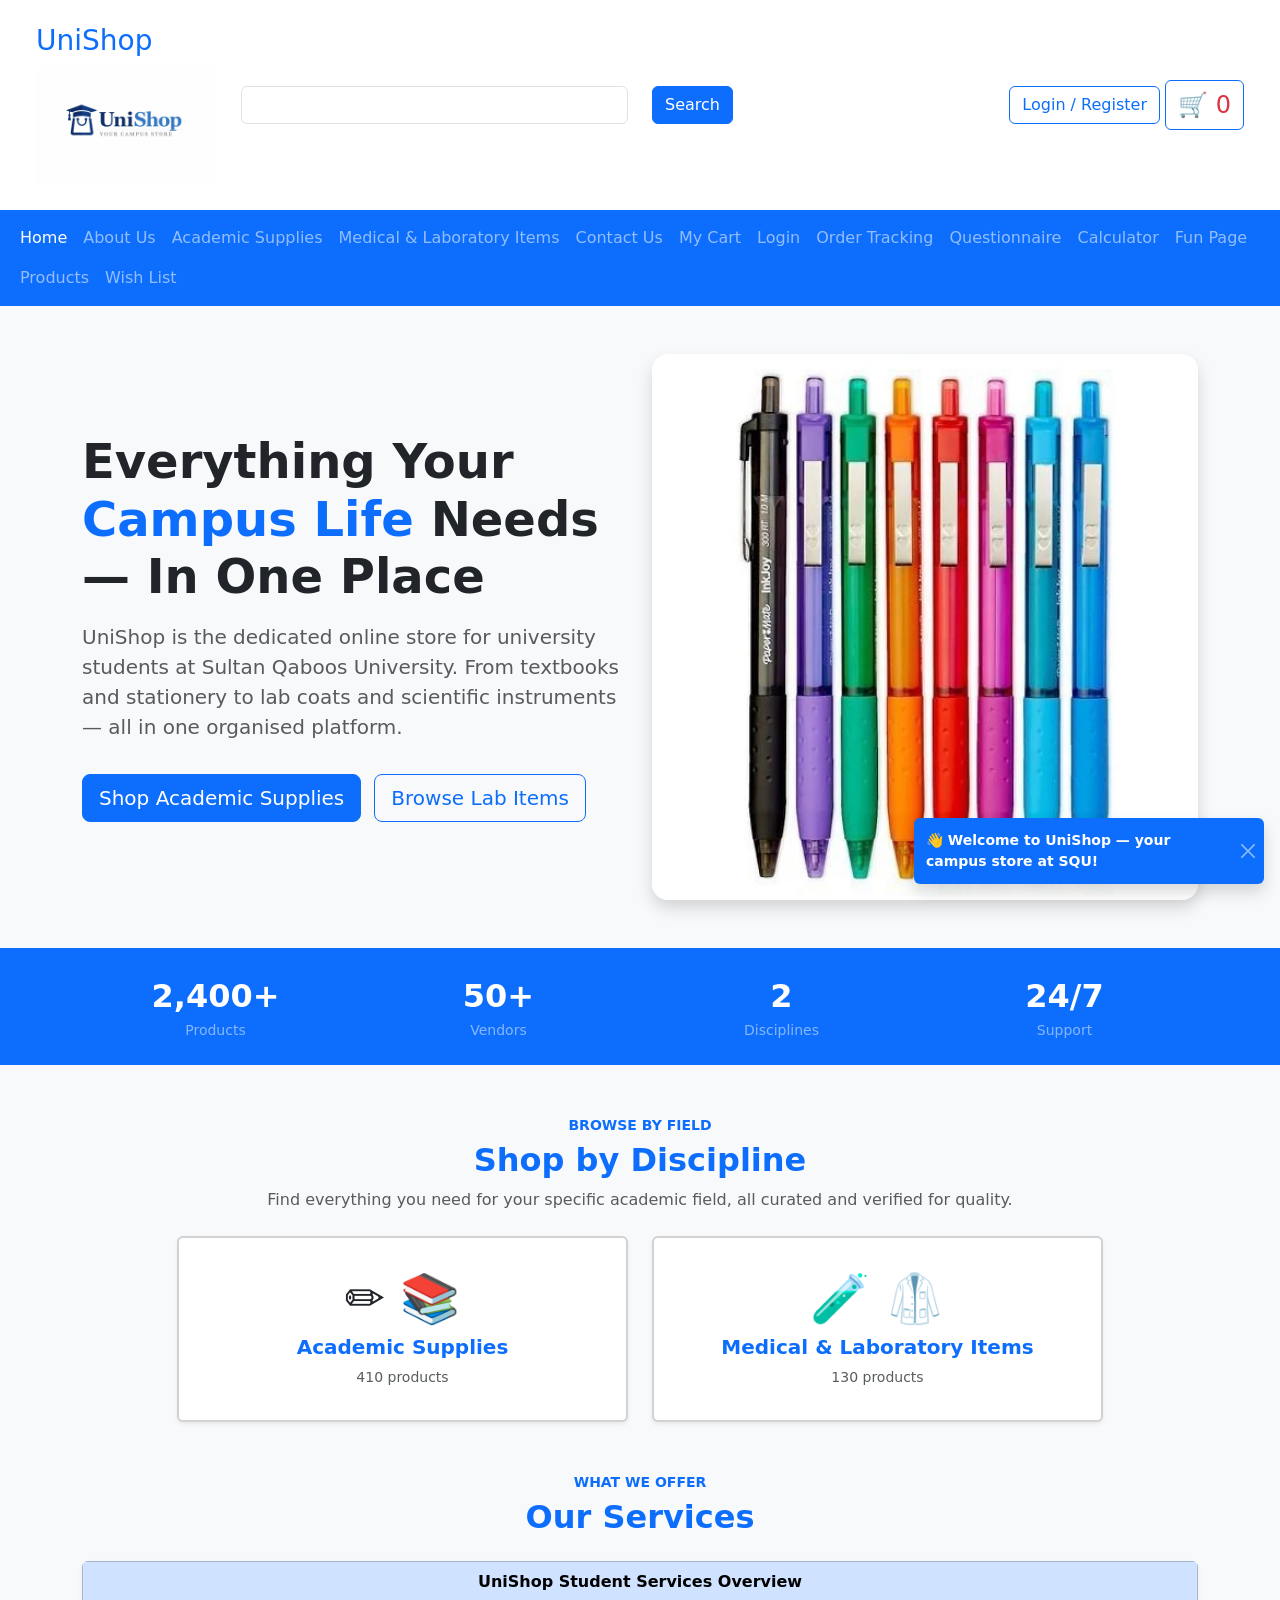
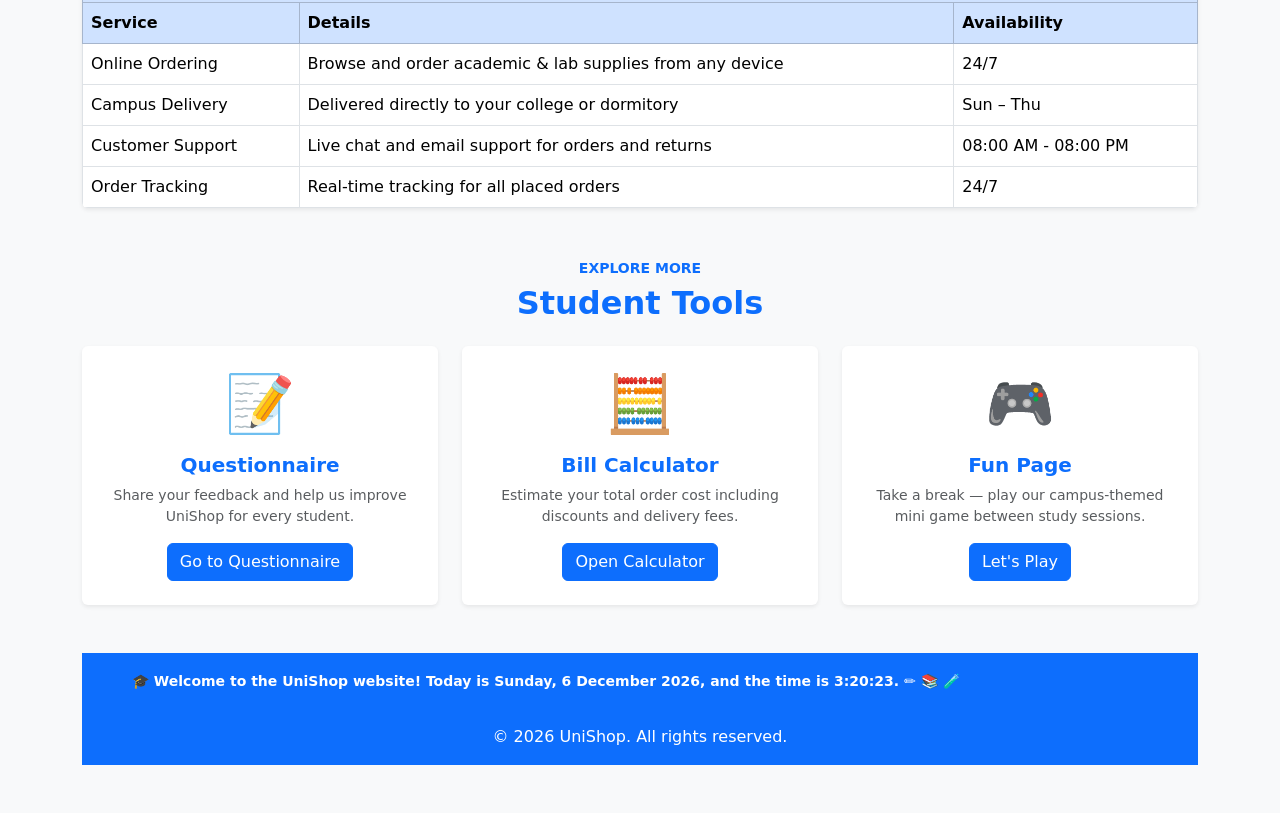
==== commit d0b7f9bc: "Update Index.html" ====
--- a/Index.html
+++ b/Index.html
@@ -197,7 +197,7 @@
         </div>
         <div class="col-md-4 text-end">
           <a href="login_and_registration.html" class="btn btn-outline-primary">Login / Register</a>
-          <a href="cart.html" class="btn btn-outline-primary fs-4">
+          <a href="cart.php" class="btn btn-outline-primary fs-4">
             🛒
             <span class="text-danger">0</span>
           </a>
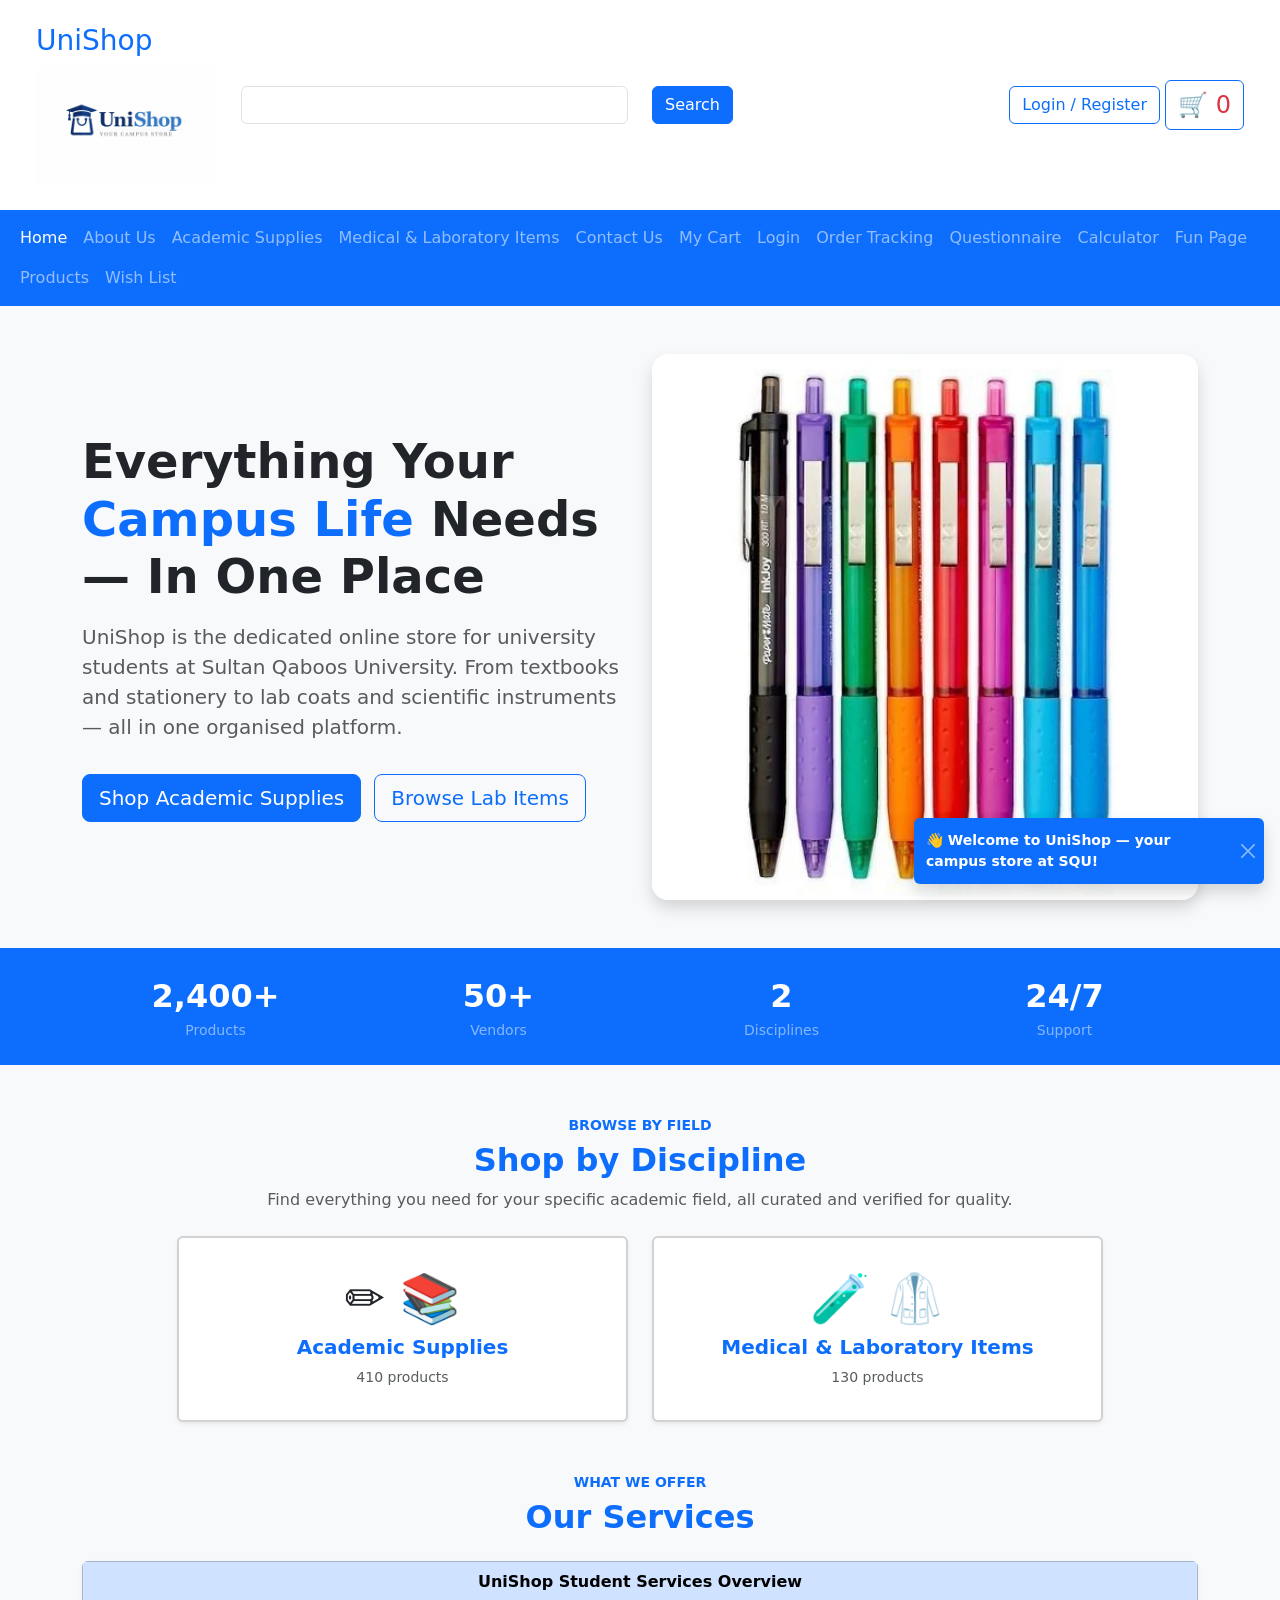
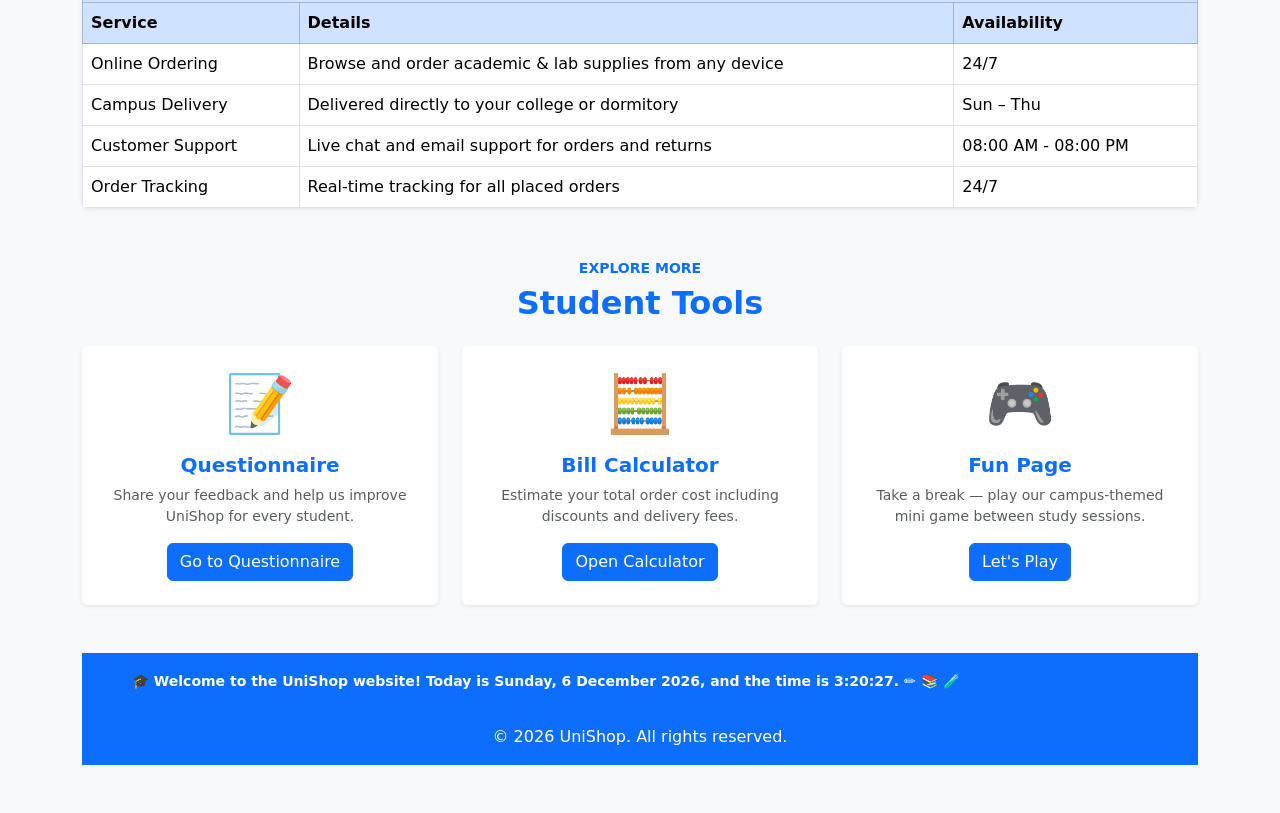
==== commit 9228c01b: "Update Index.html" ====
--- a/Index.html
+++ b/Index.html
@@ -196,7 +196,7 @@
           </form>
         </div>
         <div class="col-md-4 text-end">
-          <a href="login_and_registration.html" class="btn btn-outline-primary">Login / Register</a>
+          <a href="login_and_registration.php" class="btn btn-outline-primary">Login / Register</a>
           <a href="cart.php" class="btn btn-outline-primary fs-4">
             🛒
             <span class="text-danger">0</span>
@@ -408,7 +408,7 @@
             <div class="display-4 mb-3">🎮</div>
             <h5 class="fw-bold text-primary">Fun Page</h5>
             <p class="text-muted small mb-3"> Take a break — play our campus-themed mini game between study sessions.</p>
-            <a href="funpage.html" class="btn btn-primary"> Let's Play </a>
+            <a href="funpage.php" class="btn btn-primary"> Let's Play </a>
           </div>
         </div>
       </div>
